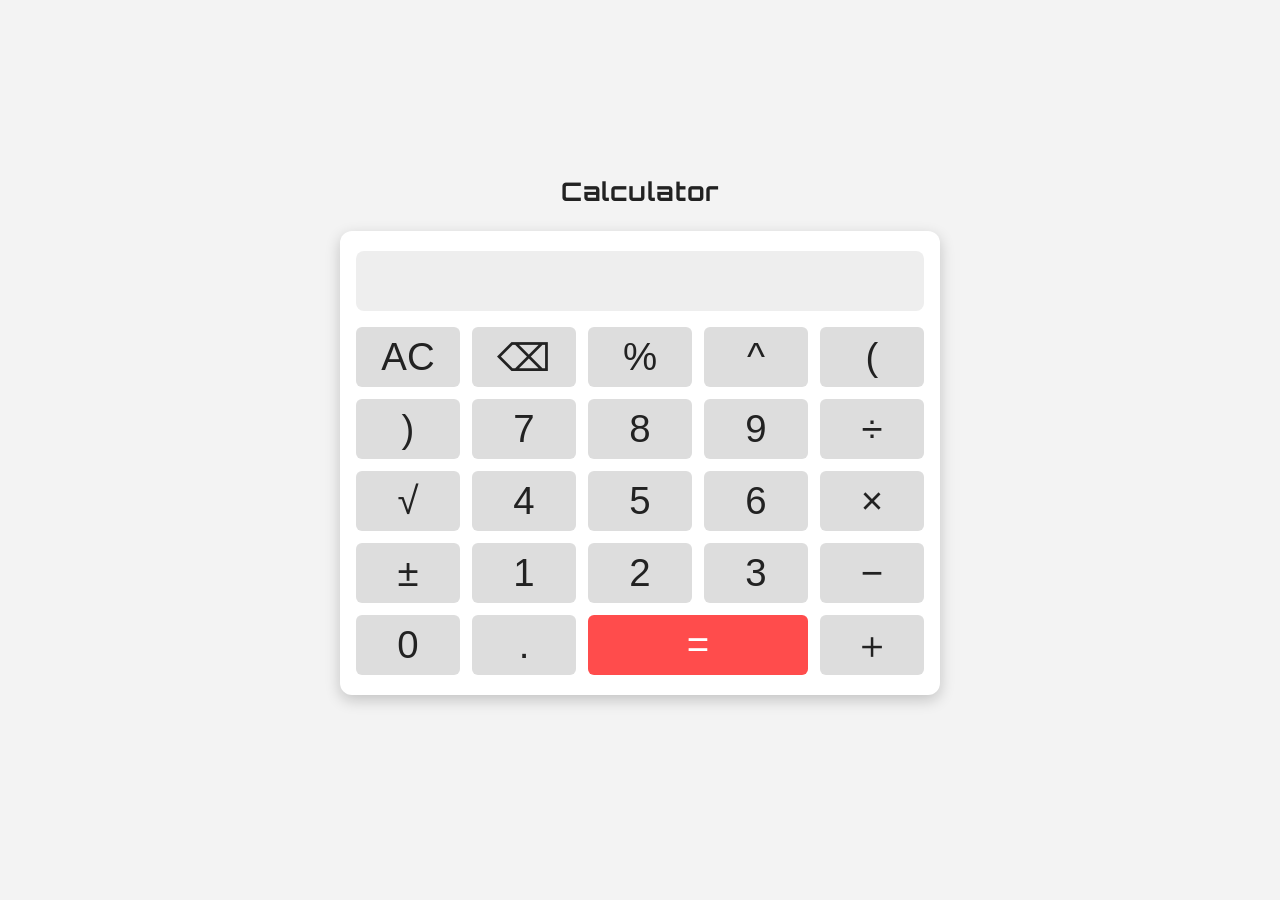
==== v1/index.html @ b642b2ba "Official version 2.0 3つの電卓と切り替え用Code" ====
<!DOCTYPE html>
<html lang="ja">
<head>
  <meta charset="UTF-8" />
  <title>電卓/Calculator</title>
  <meta name="viewport" content="width=device-width, initial-scale=1" />
  <link rel="stylesheet" href="style.css" />
  <link rel="icon" href="icon-light.svg" type="image/svg+xml" />
  <link rel="alternate icon" href="icon-light.png" type="image/png" />
  <link href="https://fonts.googleapis.com/css2?family=Orbitron&display=swap" rel="stylesheet" />
</head>
<body>
  <header class="header">
    <span class="header-title">Calculator</span>
  </header>
  <main class="calculator">
    <input type="text" id="display" disabled />
    <div class="buttons">
      <button onclick="clearDisplay()">AC</button>
      <button onclick="backspace()">⌫</button>
      <button onclick="appendValue('%')">%</button>
      <button onclick="appendValue('^')">^</button>
      <button onclick="appendValue('(')">(</button>

      <button onclick="appendValue(')')">)</button>
      <button onclick="appendValue('7')">7</button>
      <button onclick="appendValue('8')">8</button>
      <button onclick="appendValue('9')">9</button>
      <button onclick="appendValue('/')">÷</button>

      <button onclick="appendValue('√')">√</button>
      <button onclick="appendValue('4')">4</button>
      <button onclick="appendValue('5')">5</button>
      <button onclick="appendValue('6')">6</button>
      <button onclick="appendValue('*')">×</button>

      <button onclick="toggleSign()">±</button>
      <button onclick="appendValue('1')">1</button>
      <button onclick="appendValue('2')">2</button>
      <button onclick="appendValue('3')">3</button>
      <button onclick="appendValue('-')">−</button>

      <button onclick="appendValue('0')">0</button>
      <button onclick="appendValue('.')">.</button>
      <button class="equal" onclick="calculateResult()">=</button>
      <button onclick="appendValue('+')">＋</button>
    </div>
  </main>
  <script src="script.js"></script>
</body>
</html>
---- v1/style.css ----
body {
  background: #f3f3f3;
  color: #222;
  font-family: 'Orbitron', sans-serif;
  display: flex;
  flex-direction: column;
  justify-content: center;
  align-items: center;
  min-height: 100vh;
  margin: 0;
}

.header {
  margin-bottom: 24px;
}

.header-title {
  font-size: 1.6em;
  font-weight: bold;
  letter-spacing: 1px;
}

/* ライトモード */
.calculator {
  background: #fff;
  padding: 20px 16px;
  border-radius: 12px;
  box-shadow: 0 5px 15px rgba(0,0,0,0.2);

  max-width: 600px;
  width: 90vw;
  box-sizing: border-box;
  margin: 0 auto 30px;
}

#display {
  width: 100%;
  height: 60px;
  background: #eee;
  color: #222;
  font-size: 4vw;
  padding: 0 12px;
  border: none;
  border-radius: 8px;
  margin-bottom: 16px;
  text-align: right;
  box-sizing: border-box;
  min-height: 48px;
  min-font-size: 16px;
  max-font-size: 36px;
  user-select: none;
}

.buttons {
  display: grid;
  grid-template-columns: repeat(5, 1fr);
  gap: 12px;
  width: 100%;
}

button {
  height: 60px;
  font-size: 3vw;
  min-height: 40px;
  min-font-size: 14px;
  max-font-size: 26px;
  border: none;
  border-radius: 6px;
  background: #ddd;
  color: #222;
  cursor: pointer;
  padding: 0;
  transition: background 0.2s;
  user-select: none;
}

button:hover {
  background: #ccc;
}

.equal {
  grid-column: span 2;
  background: #ff4c4c;
  color: #fff;
}

.equal:hover {
  background: #ff6b6b;
}

/* ダークモード */
@media (prefers-color-scheme: dark) {
  body {
    background: #121212;
    color: #ddd;
  }

  .calculator {
    background: #1e1e1e;
    box-shadow: 0 5px 15px rgba(0,0,0,0.8);
  }

  #display {
    background: #000;
    color: #0f0;
  }

  button {
    background: #333;
    color: #eee;
  }

  button:hover {
    background: #555;
  }

  .equal {
    background: #ff5252;
    color: #fff;
  }

  .equal:hover {
    background: #ff7979;
  }
}

@media (max-width: 480px) {
  .calculator {
    padding: 16px 4vw;
    max-width: 100%;
    width: 95vw;
  }

  #display {
    height: 48px;
    font-size: 5vw;
  }

  button {
    height: 48px;
    font-size: 4vw;
  }

  .header-title {
    font-size: 1.2em;
  }
}
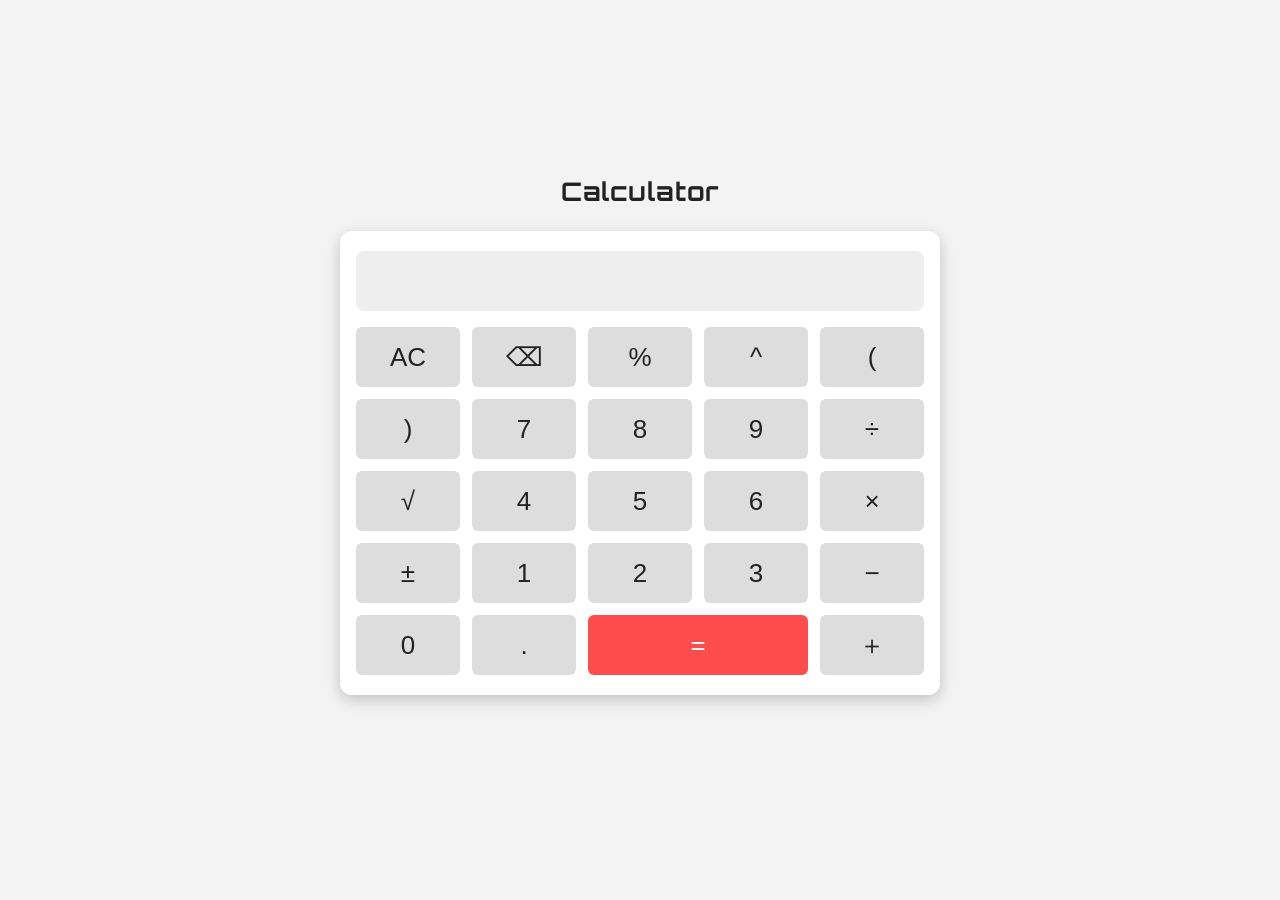
==== commit c403ad25: "LICENSEファイルを追加し、README.mdに空行を追加。入力フィールドにaria-labelを追加し、スタイルを調整。" ====
--- a/v1/index.html
+++ b/v1/index.html
@@ -14,7 +14,7 @@
     <span class="header-title">Calculator</span>
   </header>
   <main class="calculator">
-    <input type="text" id="display" disabled />
+    <input type="text" id="display" disabled aria-label="計算結果" />
     <div class="buttons">
       <button onclick="clearDisplay()">AC</button>
       <button onclick="backspace()">⌫</button>
--- a/v1/style.css
+++ b/v1/style.css
@@ -38,7 +38,7 @@
   height: 60px;
   background: #eee;
   color: #222;
-  font-size: 4vw;
+  font-size: clamp(16px, 4vw, 36px);
   padding: 0 12px;
   border: none;
   border-radius: 8px;
@@ -46,8 +46,7 @@
   text-align: right;
   box-sizing: border-box;
   min-height: 48px;
-  min-font-size: 16px;
-  max-font-size: 36px;
+  -webkit-user-select: none;
   user-select: none;
 }
 
@@ -60,10 +59,8 @@
 
 button {
   height: 60px;
-  font-size: 3vw;
+  font-size: clamp(14px, 3vw, 26px);
   min-height: 40px;
-  min-font-size: 14px;
-  max-font-size: 26px;
   border: none;
   border-radius: 6px;
   background: #ddd;
@@ -71,6 +68,7 @@
   cursor: pointer;
   padding: 0;
   transition: background 0.2s;
+  -webkit-user-select: none;
   user-select: none;
 }
 
